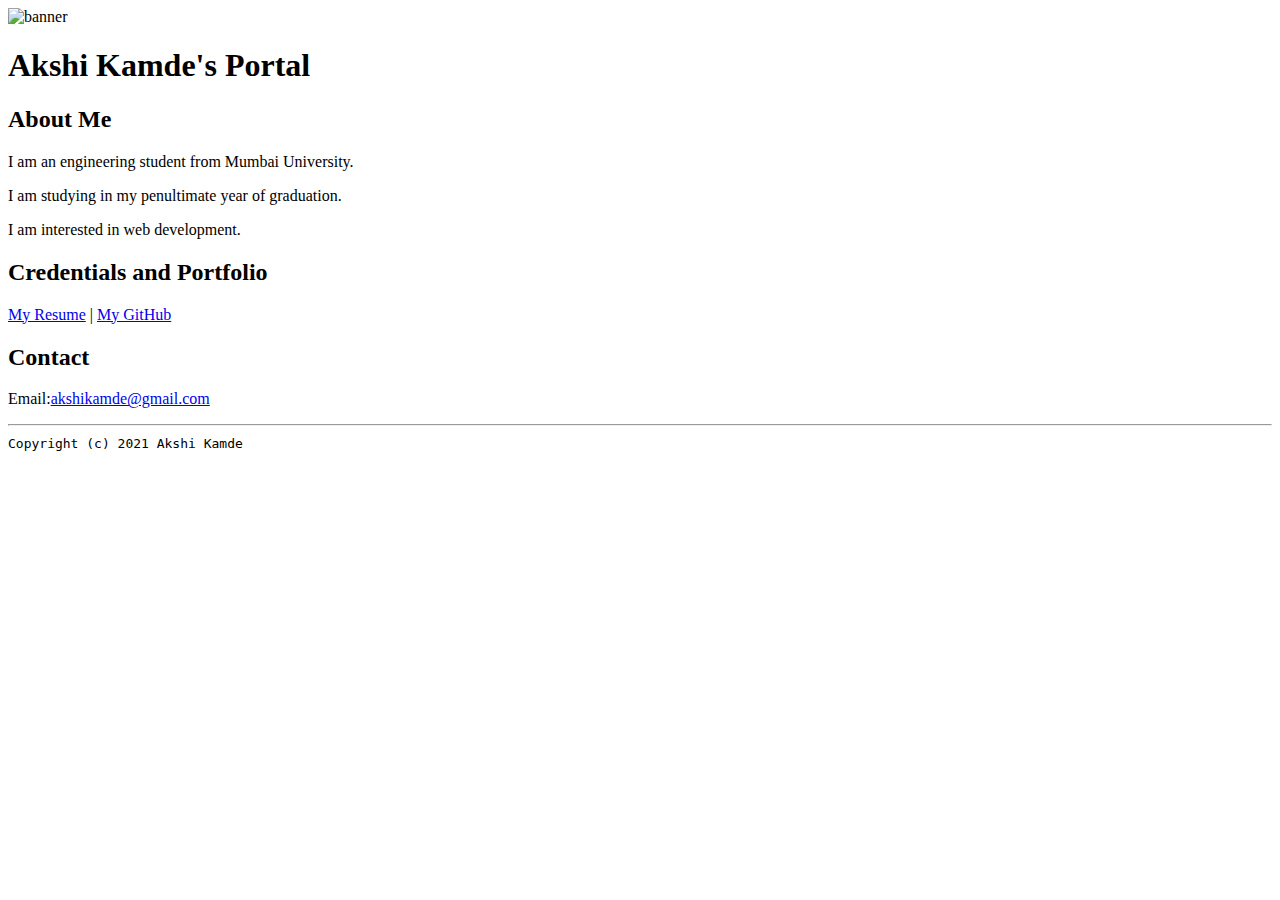
==== index.html @ 21063a48 "Add files via upload" ====
<!doctype html>

<!-- this is a comment for human! -->

<html lang="en">

  <header>
   <title>Akshi Kamde's Portal</title>
   <link rel="stylesheet" href="css/master.css">
   <link rel="FaviconIcon" href="favicon.ico" type="image/x-icon">
   <link rel="shortcut" href="favicon.ico" type="image/x-icon">
   <meta name="viewport" content="width=device-width, initial-scale=1, shrink-to-fit=no">
   <meta name="name" content="Akshi Kamde's Portal">
   <meta name= "robots" content="noindex, nofollow">
  </header>

  <body>
    <img src = "images/banner.jpg" width="75%" alt ="banner">
    <h1>Akshi Kamde's Portal</h1>
    <h2>About Me</h2>

    <p>I am an engineering student from Mumbai University.</p>
    <p>I am studying in my penultimate year of graduation.</p>
    <p>I am interested in web development.</p>
    <h2>Credentials and Portfolio</h2>
    <p><a href="resume.html">My Resume</a> | <a href="https://github.com/akshikamde21">My GitHub</a></p>
    <h2>Contact</h2>
    <p>Email:<a href="mailto:akshikamde@gmail.com">akshikamde@gmail.com</a></p>
  </body>

  <footer>
    <hr>
    <code>Copyright (c) 2021 Akshi Kamde</code>
  </footer>

</html>
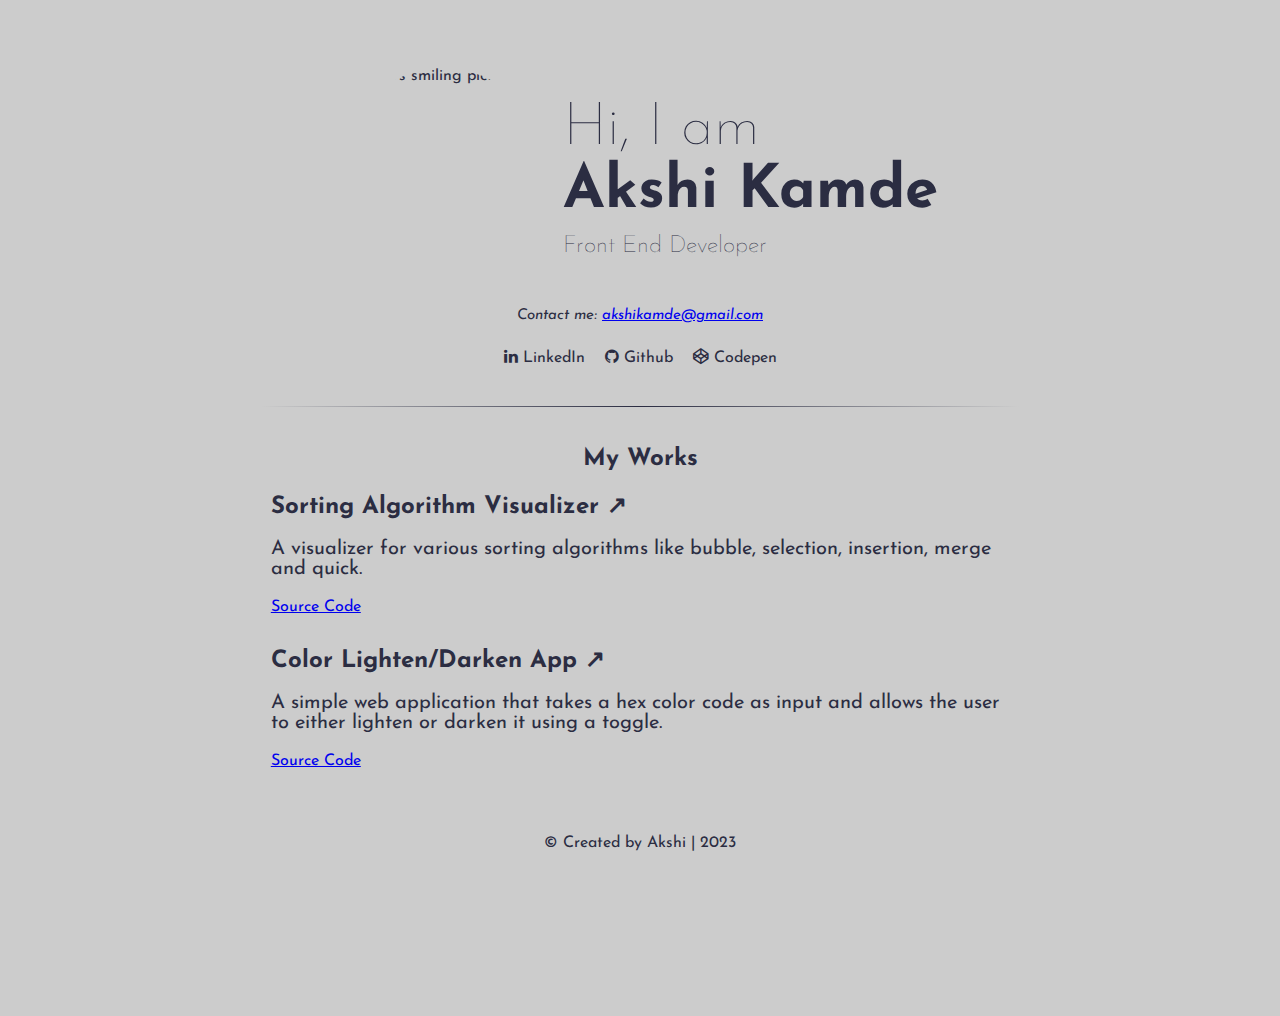
==== commit 01053eee: "added files via upload" ====
--- a/index.html
+++ b/index.html
@@ -1,36 +1,51 @@
-<!doctype html>
-
-<!-- this is a comment for human! -->
-
-<html lang="en">
-
-  <header>
-   <title>Akshi Kamde's Portal</title>
-   <link rel="stylesheet" href="css/master.css">
-   <link rel="FaviconIcon" href="favicon.ico" type="image/x-icon">
-   <link rel="shortcut" href="favicon.ico" type="image/x-icon">
-   <meta name="viewport" content="width=device-width, initial-scale=1, shrink-to-fit=no">
-   <meta name="name" content="Akshi Kamde's Portal">
-   <meta name= "robots" content="noindex, nofollow">
-  </header>
-
-  <body>
-    <img src = "images/banner.jpg" width="75%" alt ="banner">
-    <h1>Akshi Kamde's Portal</h1>
-    <h2>About Me</h2>
-
-    <p>I am an engineering student from Mumbai University.</p>
-    <p>I am studying in my penultimate year of graduation.</p>
-    <p>I am interested in web development.</p>
-    <h2>Credentials and Portfolio</h2>
-    <p><a href="resume.html">My Resume</a> | <a href="https://github.com/akshikamde21">My GitHub</a></p>
-    <h2>Contact</h2>
-    <p>Email:<a href="mailto:akshikamde@gmail.com">akshikamde@gmail.com</a></p>
-  </body>
-
-  <footer>
-    <hr>
-    <code>Copyright (c) 2021 Akshi Kamde</code>
-  </footer>
-
-</html>
+<!DOCTYPE html>
+<html lang="en">
+<head>
+    <meta charset="UTF-8">
+    <meta name="viewport" content="width=device-width, initial-scale=1.0">
+    <link rel="stylesheet" href="https://cdnjs.cloudflare.com/ajax/libs/font-awesome/4.7.0/css/font-awesome.min.css">
+    <link href="https://fonts.googleapis.com/css2?family=Josefin+Sans&display=swap" rel="stylesheet">
+    <link rel="stylesheet" href="styles.css">
+    <title>Akshi's Portfolio</title>
+</head>
+<body>
+    <div class="container">
+        <div class="header-container">
+            <img src="images/akshi_kamde-removebg-preview.png" alt="akshi's smiling picture" class="my-pic">
+            <div  class="info-section">
+                <h1 class="title">Hi, I am <br><strong>Akshi Kamde</strong></h1>
+                <h2 class="subtitle">Front End Developer</h2> 
+            </div>
+        </div>
+        <div class="contact-section">
+            <p class="mail">Contact me: <a href="mailto:akshikamde@gmail.com">akshikamde@gmail.com</p>
+            <div class="icons">
+                    <a href="https://www.linkedin.com/in/akshi-kamde-5309681a0" target="_blank" class="icon"><i class="fa fa-linkedin"></i> LinkedIn</a>
+                    <a href="https://github.com/akshikamde21" target="_blank" class="icon"><i class="fa fa-github"></i> Github</a>
+                    <a href="https://codepen.io/Akshi-Kamde" target="_blank" class="icon"><i class="fa fa-codepen"></i> Codepen</a>
+            </div>
+        </div>
+        <hr>
+        <h2 class="my-work-title">My Works</h2>
+        <section class="project">
+            <!-- <img src="project1-thumbnail.jpg" alt="Project 1 Thumbnail"> --> 
+            <h2><a href="https://akshikamde21.github.io/sorting-algorithm-visualizer/" target="_blank">Sorting Algorithm Visualizer &#8599;</a></h2>
+            <p>
+                A visualizer for various sorting algorithms like bubble, selection, insertion, merge and quick.
+            </p>
+            <a href="https://github.com/akshikamde21/sorting-algorithm-visualizer">Source Code</a>
+        </section>
+        <section class="project">
+            <h2><a href="https://akshikamde21.github.io/color-lighten-darken-app/" target="_blank">Color Lighten/Darken App &#8599;</a></h2>
+            <p>A simple web application that takes a hex color code as input and allows the user to either lighten or darken it using a toggle. </p>
+            <a href="https://github.com/akshikamde21/color-lighten-darken-app">Source Code</a>
+        </section>
+
+        <footer>
+            <p>&copy; Created by Akshi | 2023</p>
+      </footer>
+    </div>
+
+
+</body>
+</html>--- a/styles.css
+++ b/styles.css
@@ -0,0 +1,180 @@
+body{
+    font-family: 'Josefin Sans', sans-serif;
+    color: #2B2D42;
+    background-color: #ccc;
+}
+
+.container{
+    padding: 50px 20%;
+    height: 100vh;
+}
+
+/* HEADER SECTION */
+.header-container{
+    display: flex;
+    justify-content: center;
+    align-items: center;
+}
+
+.my-pic{
+    height: 200px;
+    width: 200px;
+    border-radius: 100%;
+    margin-right: 20px;
+}
+
+.title{
+    font-size: 60px;
+    font-weight: lighter;
+    line-height: 1.05;
+    margin-bottom: 10px;
+}
+
+strong{
+    font-weight: bold;
+}
+
+.subtitle{
+    font-weight: lighter;
+    margin-top: 5px;
+}
+
+
+/* CONTACT SECTION */
+.contact-section{
+    margin: 30px 0;
+    text-align: center;
+}
+
+.icons{
+    display: flex;
+    justify-content: center;
+}
+
+a.icon{
+    text-decoration: none;
+    color: #2B2D42;
+    padding: 10px;
+    border-radius: 20px;
+}
+
+a.icon:hover{
+    box-shadow: rgba(100, 100, 111, 0.2) 0px 7px 29px 0px;
+    transform: translateY(-5px);
+}
+
+.mail{
+    font-style: italic;
+    font-size: 15px;
+}
+
+hr{
+    border: 0;
+    height: 1px;
+    background: linear-gradient(to right, #ccc, #2B2D42, #ccc);
+
+}
+
+/* CARDS SECTION */
+.my-work-title{
+    text-align: center;
+
+    padding-top: 20px;
+}
+
+.project {
+   /* border: 1px solid #ddd; */
+    border-radius: 5px;
+    padding-bottom: 20px;
+    margin: 10px;
+    flex: 1;
+}
+
+.project img {
+    max-width: 100%;
+    height: auto;
+}
+
+.project h2 {
+    margin-top: 10px;
+    font-size: 1.5em;
+}
+
+
+.project > h2 > a {
+    text-decoration: none;
+    color: #2B2D42;
+}
+
+.project a:hover {
+    text-decoration: underline;
+}
+
+.project p{
+    font-size: 20px;
+}
+
+
+
+
+
+
+
+
+
+
+
+
+
+
+
+footer{
+    text-align: center;
+    padding: 20px 5px;
+}
+
+/* MEDIA QUERIES FOR SMALL SCREENS*/
+@media (max-width: 900px ) {
+    .container{
+        padding: 20px 10%;
+        height: 100vh;
+    }
+
+    .header-container{
+        display: inline-block;
+    }
+
+    .my-pic{
+        height: 150px;
+        width: 150px;
+    }
+
+    .title{
+        font-size: 40px;
+    }
+
+    .contact-section{
+        text-align: left;
+    }
+
+    .icons{
+        justify-content: left;
+    }
+
+    a.icon{
+        padding-left: 0;
+        font-size: 12px;
+    }
+
+    .my-work-title{
+        text-align: left;
+    }
+    
+    .project p{
+        font-size: 13px;
+    }
+
+    footer{
+        font-size: 10px;
+    }
+}
